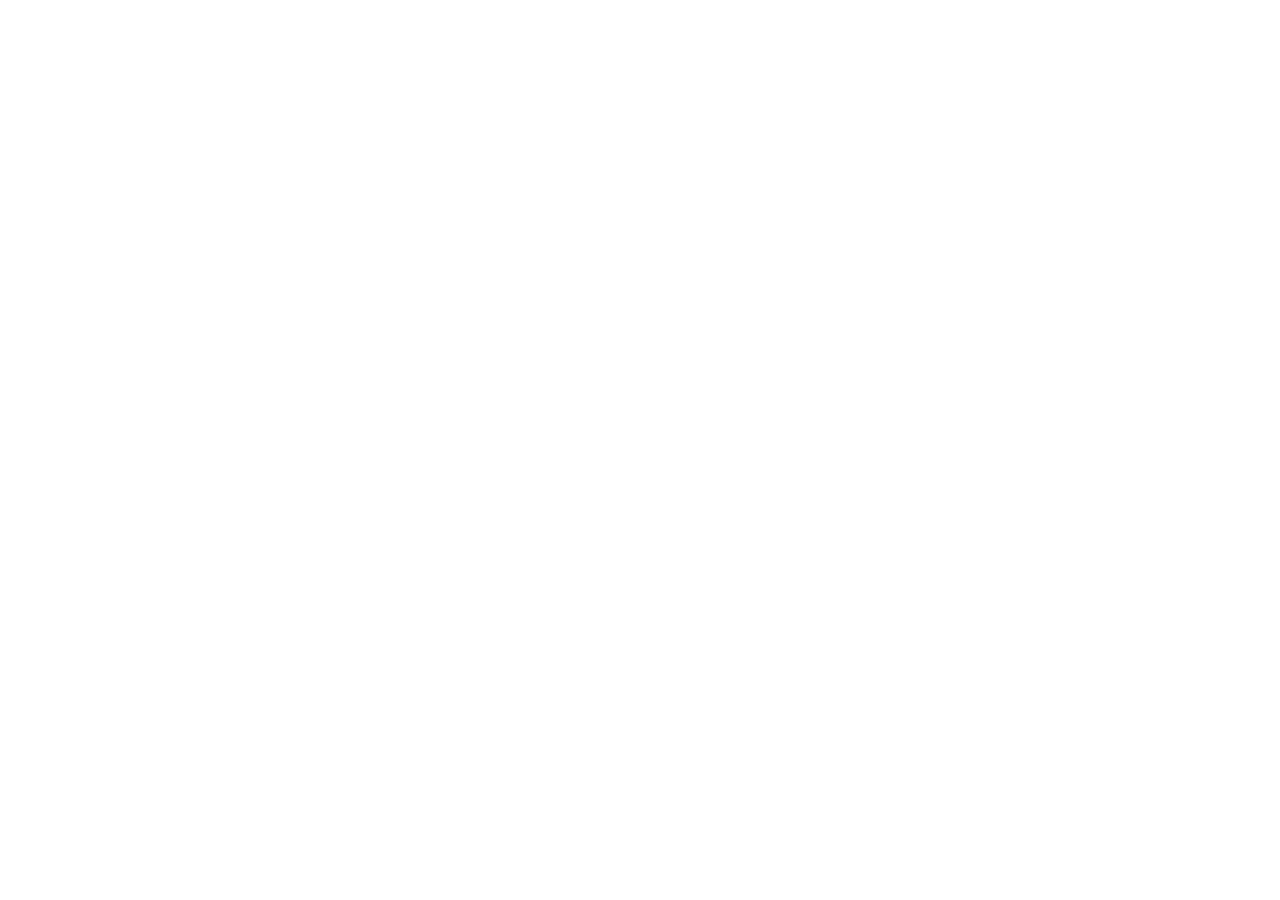
==== teste.html @ 51f1ca18 "feat: Add new styles and scripts for header, home, products, testimonials, and mobile menu functiona" ====
<!--<!DOCTYPE html>
<html lang="pt-BR">
<head>
<style>
  .testimonial-card {
    position: relative;
    width: 350px;
    height: 400px;
    border-radius: 15px;
    overflow: hidden; /* Garante que a imagem não saia dos cantos arredondados */
    color: white;
    font-family: Arial, sans-serif;
    display: flex;
    flex-direction: column;
    justify-content: flex-end; /* Texto na parte inferior */
   
    
    /* Imagem de Fundo */
    background-size: cover;
    background-position: center;
  }

.testmonial-card :hover.testimonial-card::before{
    transform: scale(1.15); /* A imagem cresce 15% */
}

  /* Camada Opaca (Overlay) */
  .testimonial-card::before {
    content: '';
    position: absolute;
    top: 0;
    left: 0;
    width: 100%;
    height: 100%;
    /* Gradiente: Transparente no topo, Preto opaco na base */
    background: linear-gradient(to top, rgba(0,0,0,0.9) 0%, rgba(0,0,0,0.3) 100%);
    z-index: 1;
  }

  .content {
    position: relative;
    z-index: 2; /* Garante que o texto fique acima do overlay */
    padding: 20px;
  }

  .name {
    font-size: 1.2em;
    font-weight: bold;
    margin: 0;
  }

  .rating {
    color: #f1c40f; /* Cor amarela para as estrelas */
    margin: 5px 0;
  }

  .comment {
    font-size: 0.9em;
    line-height: 1.4;
    margin-top: 10px;
    opacity: 0.9;
  }
</style>
</head>
<body>

  <div class="testimonial-card">
    <img src="src/images/testimonials/WhatsApp Image 2026-02-02 at 15.02.38.jpeg" alt="">
    <div class="content">
      <p class="name">João Silva</p>
      <div class="rating">★★★★★</div>
      <p class="comment">"A plataforma mudou a forma como gerencio meus projetos. Extremamente intuitivo e eficiente. Recomendo!"</p>
    </div>
  </div>

</body>
</html>
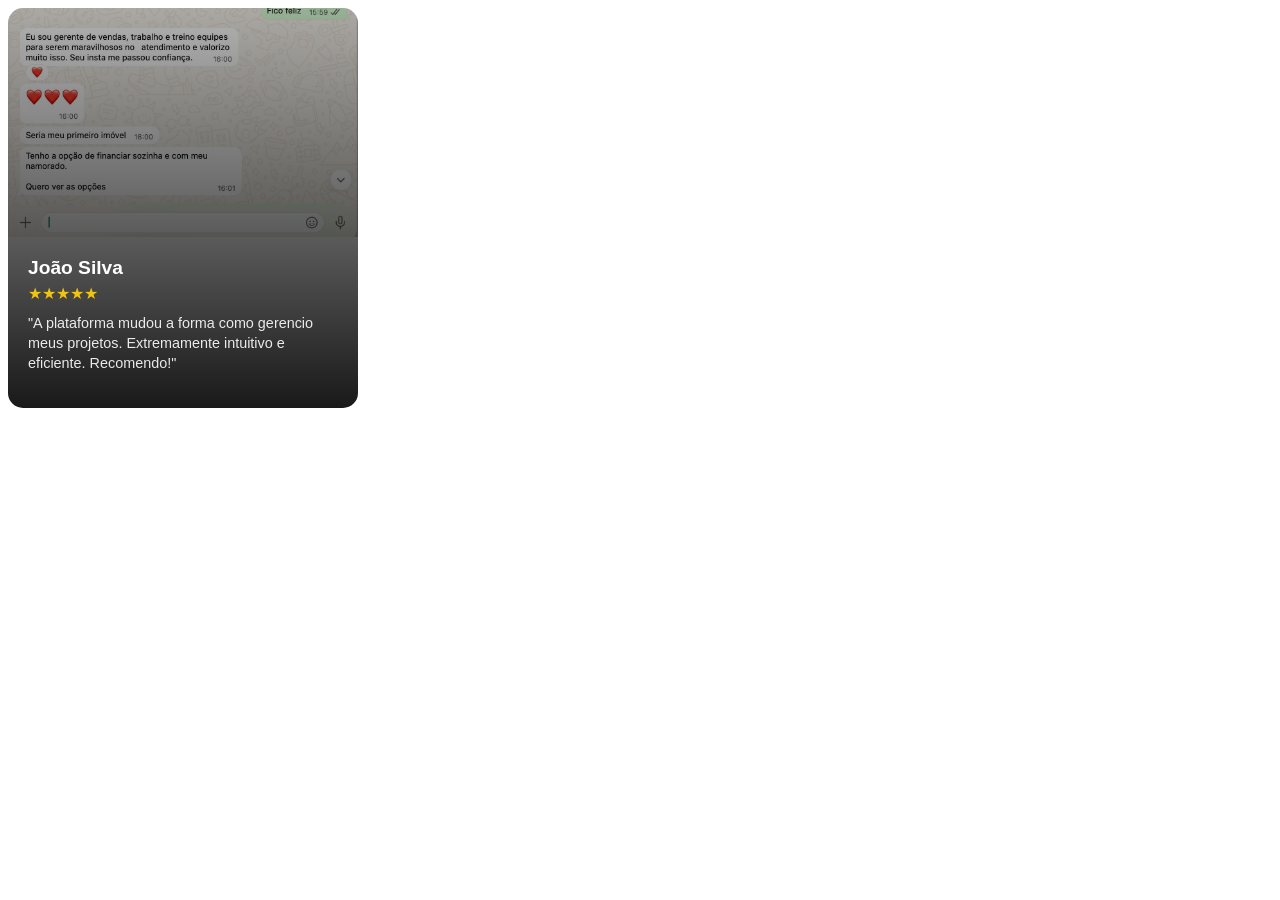
==== commit 12fe873b: "Add CSS variables for color scheme in variables.css" ====
--- a/teste.html
+++ b/teste.html
@@ -1,4 +1,4 @@
-<!--<!DOCTYPE html>
+<!DOCTYPE html>
 <html lang="pt-BR">
 <head>
 <style>
